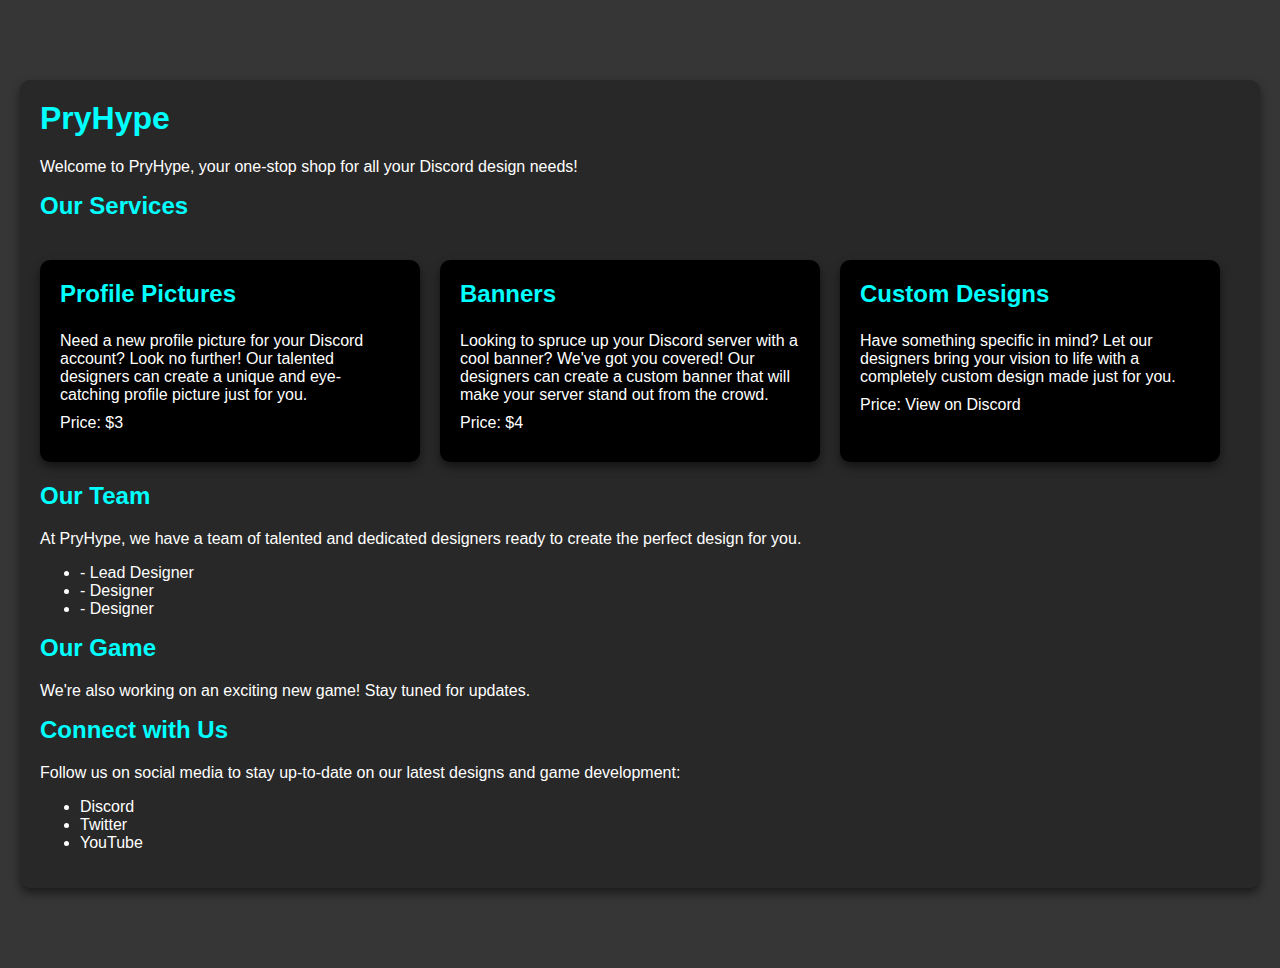
==== about.html @ c126bf31 "Update about.html" ====
<!DOCTYPE html>
<html>
<head>
	<title>PryHype</title>
	<meta charset="UTF-8">
	<meta name="viewport" content="width=device-width, initial-scale=1.0">
	<style>
		body {
			background-color: #212121;
			color: #ffffff;
			font-family: Arial, sans-serif;
			margin: 0;
			padding: 0;
		}
		a {
			color: #ffffff;
			text-decoration: none;
			transition: all 0.3s ease;
		}
		a:hover {
			color: #00ffff;
		}
		.container {
			max-width: 1200px;
			margin: 80px auto;
			padding: 20px;
		}
		h1, h2, h3, h4, h5, h6 {
			color: #00ffff;
			margin-top: 0;
		}
		.flex {
			display: flex;
			flex-wrap: wrap;
			margin-top: 40px;
		}
		.card {
			flex: 1 0 300px;
			margin-right: 20px;
			margin-bottom: 20px;
			padding: 20px;
			background-color: #00ffff;
			color: #000000;
			border-radius: 10px;
			box-shadow: 0px 5px 10px rgba(0, 0, 0, 0.5);
			transition: all 0.3s ease;
		}
		.card:hover {
			box-shadow: 0px 10px 20px rgba(0, 0, 0, 0.5);
		}
		.card h3 {
			margin-top: 0;
			font-size: 24px;
		}
		.card p {
			margin: 10px 0;
		}
		@media (max-width: 768px) {
			nav {
				flex-direction: column;
				align-items: flex-start;
			}
			nav li {
				margin-left: 0;
				margin-bottom: 10px;
			}
			nav a {
				display: block;
				padding: 10px 20px;
				width: 100%;
				text-align: center;
			}
			.container {
				margin-top: 140px;
			}
			.flex {
				flex-direction: column;
			}
			.card {
				margin-right: 0;
			}
		}
	</style>
</head>
<body>
	<div class="container">
		<h1>PryHype</h1>
		<p>Welcome to PryHype, your one-stop shop for all your Discord design needs!</p>
		<h2>Our Services</h2>
		<div class="flex">
			<div class="card">
				<h3>Profile Pictures</h3>
				<p>Need a new profile picture for your Discord account? Look no further! Our talented designers can create a unique and eye-catching profile picture just for you.</p>
				<p>Price: $3</p>
			</div>
			<div class="card">
				<h3>Banners</h3>
				<p>Looking to spruce up your Discord server with a cool banner? We've got you covered! Our designers can create a custom banner that will make your server stand out from the crowd.</p>
				<p>Price: $4</p>
						</div>
		<div class="card">
			<h3>Custom Designs</h3>
			<p>Have something specific in mind? Let our designers bring your vision to life with a completely custom design made just for you.</p>
			<p>Price: View on Discord</p>
		</div>
	</div>
	<h2>Our Team</h2>
	<p>At PryHype, we have a team of talented and dedicated designers ready to create the perfect design for you.</p>
	<ul>
		<li> - Lead Designer</li>
		<li> - Designer</li>
		<li> - Designer</li>
	</ul>
	<h2>Our Game</h2>
	<p>We're also working on an exciting new game! Stay tuned for updates.</p>
	<h2>Connect with Us</h2>
	<p>Follow us on social media to stay up-to-date on our latest designs and game development:</p>
	<ul>
		<li><a href="https://discord.gg/XQR8dQUZwF">Discord</a></li>
		<li><a href="#">Twitter</a></li>
		<li><a href="#">YouTube</a></li>
	</ul>
</div>
<style>
	body {
		background-color: #363636;
		color: #ffffff;
		font-family: Arial, sans-serif;
		margin: 0;
		padding: 0;
	}
	a {
		color: #ffffff;
		text-decoration: none;
		transition: all 0.3s ease;
	}
	a:hover {
		color: #00ffff;
	}
	.container {
		max-width: 1200px;
		margin: 80px auto;
		padding: 20px;
		background-color: #282828;
		border-radius: 10px;
		box-shadow: 0px 5px 10px rgba(0, 0, 0, 0.5);
	}
	h1, h2, h3, h4, h5, h6 {
		color: #00ffff;
		margin-top: 0;
	}
	.flex {
		display: flex;
		flex-wrap: wrap;
		margin-top: 40px;
	}
	.card {
		flex: 1 0 300px;
		margin-right: 20px;
		margin-bottom: 20px;
		padding: 20px;
		background-color: #000000;
		color: #ffffff;
		border-radius: 10px;
		box-shadow: 0px 5px 10px rgba(0, 0, 0, 0.5);
		transition: all 0.3s ease;
	}
	.card:hover {
		box-shadow: 0px 10px 20px rgba(0, 0, 0, 0.5);
	}
	.card h3 {
		margin-top: 0;
		font-size: 24px;
	}
	.card p {
		margin: 10px 0;
	}
	@media (max-width: 768px) {
		nav {
			flex-direction: column;
			align-items: flex-start;
		}
		nav li {
			margin-left: 0;
			margin-bottom: 10px;
		}
		nav a {
			display: block;
			padding: 10px 
		}
		.flex {
			flex-direction: column;
		}
		.card {
			flex: none;
			margin-right: 0;
		}
	}
	.btn {
		display: inline-block;
		padding: 10px 20px;
		background-color: #000000;
		color: #ffffff;
		border-radius: 5px;
		box-shadow: 0px 5px 10px rgba(0, 0, 0, 0.5);
		transition: all 0.3s ease;
		margin-top: 20px;
	}
	.btn:hover {
		background-color: #00ffff;
		color: #000000;
	}
</style>
</body>
</html>
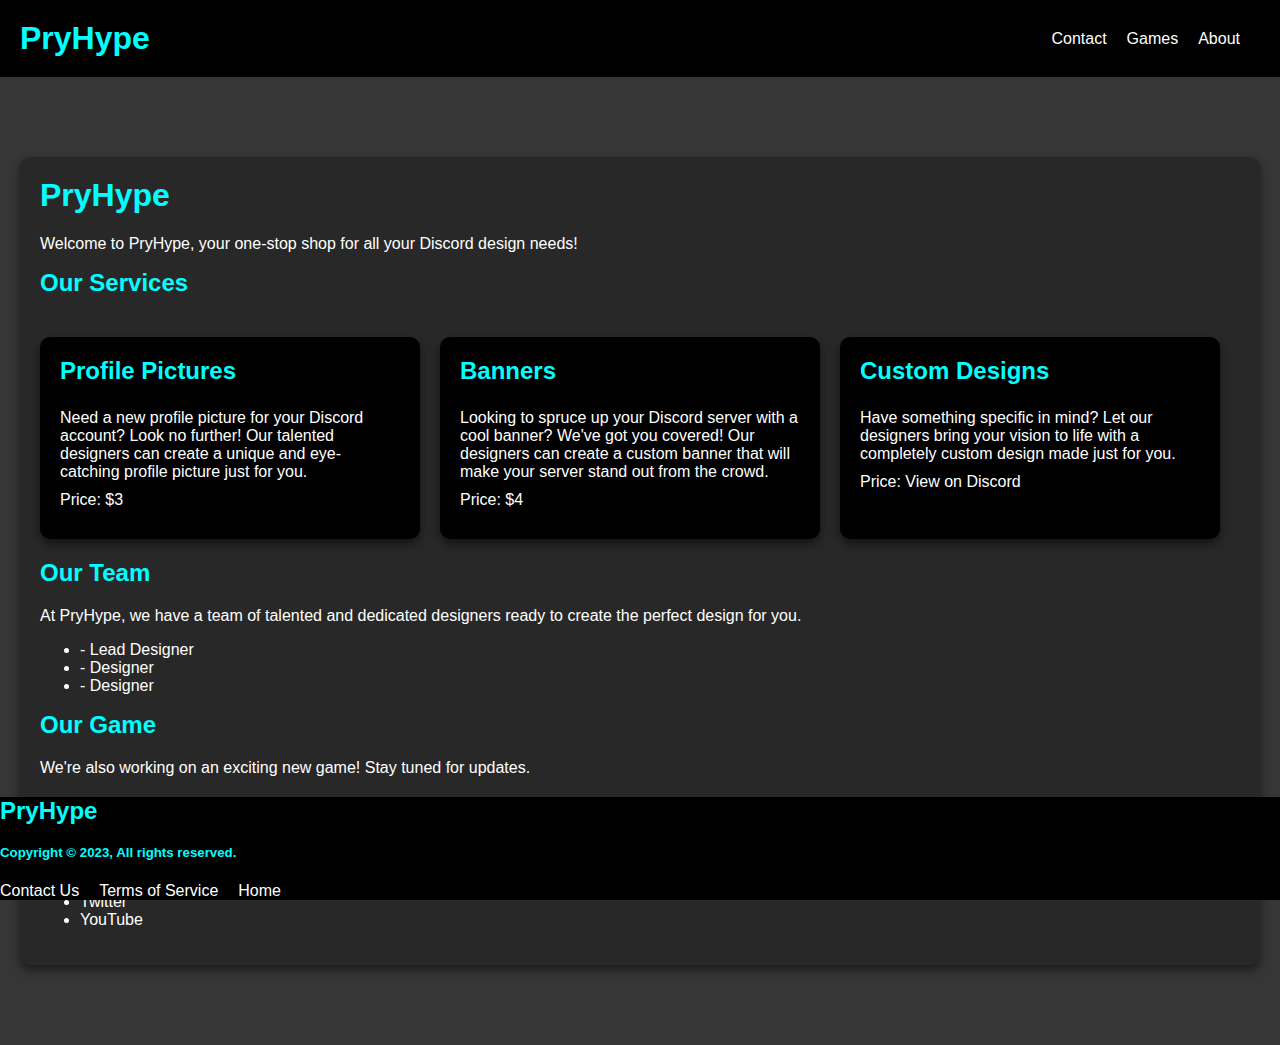
==== commit d7edca22: "Update about.html" ====
--- a/about.html
+++ b/about.html
@@ -1,3 +1,57 @@
+<!DOCTYPE html>
+<html lang="en">
+<head>
+  <meta charset="UTF-8">
+  <title>PryHype</title>
+  <style>
+    /* Styling */
+    body {
+      margin: 0;
+    }
+    
+    header {
+      background-color: #000;
+      color: #fff;
+      padding: 20px;
+      display: flex;
+      justify-content: space-between;
+      align-items: center;
+      font-family: Arial, sans-serif;
+    }
+    
+    .logo {
+      font-size: 2rem;
+      margin: 0;
+    }
+    
+    nav {
+      display: flex;
+      align-items: center;
+    }
+    
+    nav a {
+      color: #fff;
+      text-decoration: none;
+      margin-right: 20px;
+      transition: color 0.3s;
+    }
+    
+    nav a:hover {
+      color: rgb(0, 255, 242);
+    }
+  </style>
+</head>
+<body>
+  <header>
+    <h1 class="logo">PryHype</h1>
+    <nav>
+      <a href="https://pryhype.github.io/contact">Contact</a>
+      <a href="https://pryhype.github.io/games">Games</a>
+      <a href="https://pryhype.github.io/about">About</a>
+    </nav>
+  </header>
+</body>
+</html>
 <!DOCTYPE html>
 <html>
 <head>
@@ -213,3 +267,17 @@
 </style>
 </body>
 </html>
+<footer style="position: fixed; bottom: 0; left: 0; right: 0; background-color: black; color: white;">
+  <h2 class="website-name">PryHype</h2>
+  <h5 class="copyright">Copyright © 2023, All rights reserved.</h5>
+  <nav>
+    <a href="https://pryhype.github.io/contact">Contact Us</a>
+    <a href="#">Terms of Service</a>
+    <a href="https://pryhype.github.io">Home</a>
+    <div class="social-icons">
+      <i class="fa fa-facebook social-icon"></i>
+      <i class="fa fa-twitter social-icon"></i>
+      <i class="fa fa-instagram social-icon"></i>
+    </div>
+  </nav>
+</footer>
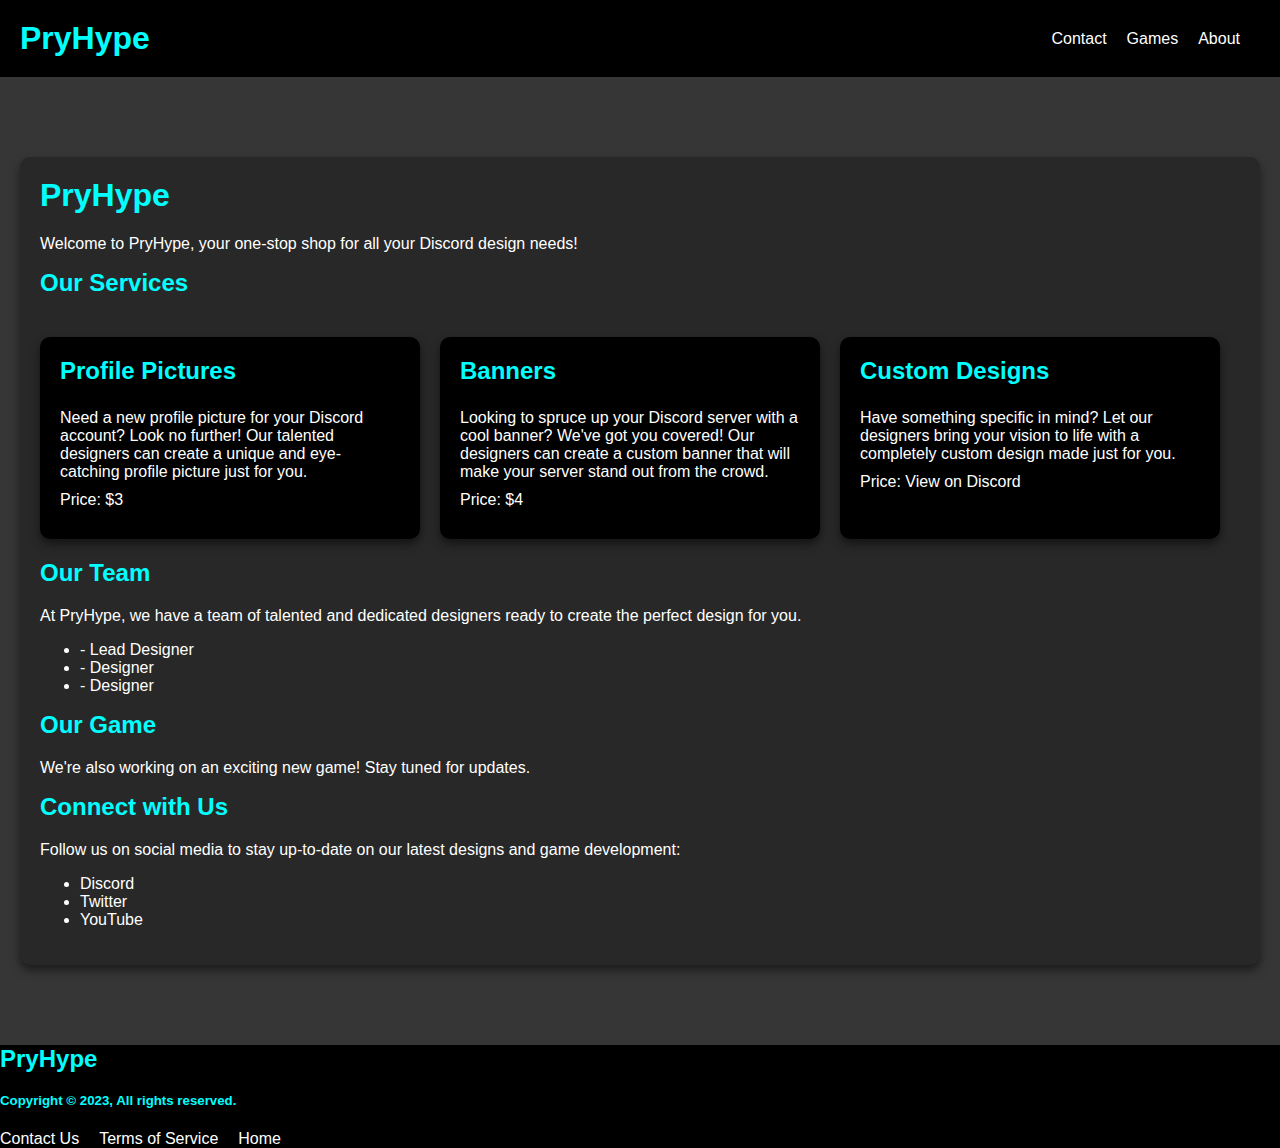
==== commit 4f7e0a6d: "Update about.html" ====
--- a/about.html
+++ b/about.html
@@ -267,7 +267,7 @@
 </style>
 </body>
 </html>
-<footer style="position: fixed; bottom: 0; left: 0; right: 0; background-color: black; color: white;">
+<footer style="position: ; bottom: 0; left: 0; right: 0; background-color: black; color: white;">
   <h2 class="website-name">PryHype</h2>
   <h5 class="copyright">Copyright © 2023, All rights reserved.</h5>
   <nav>
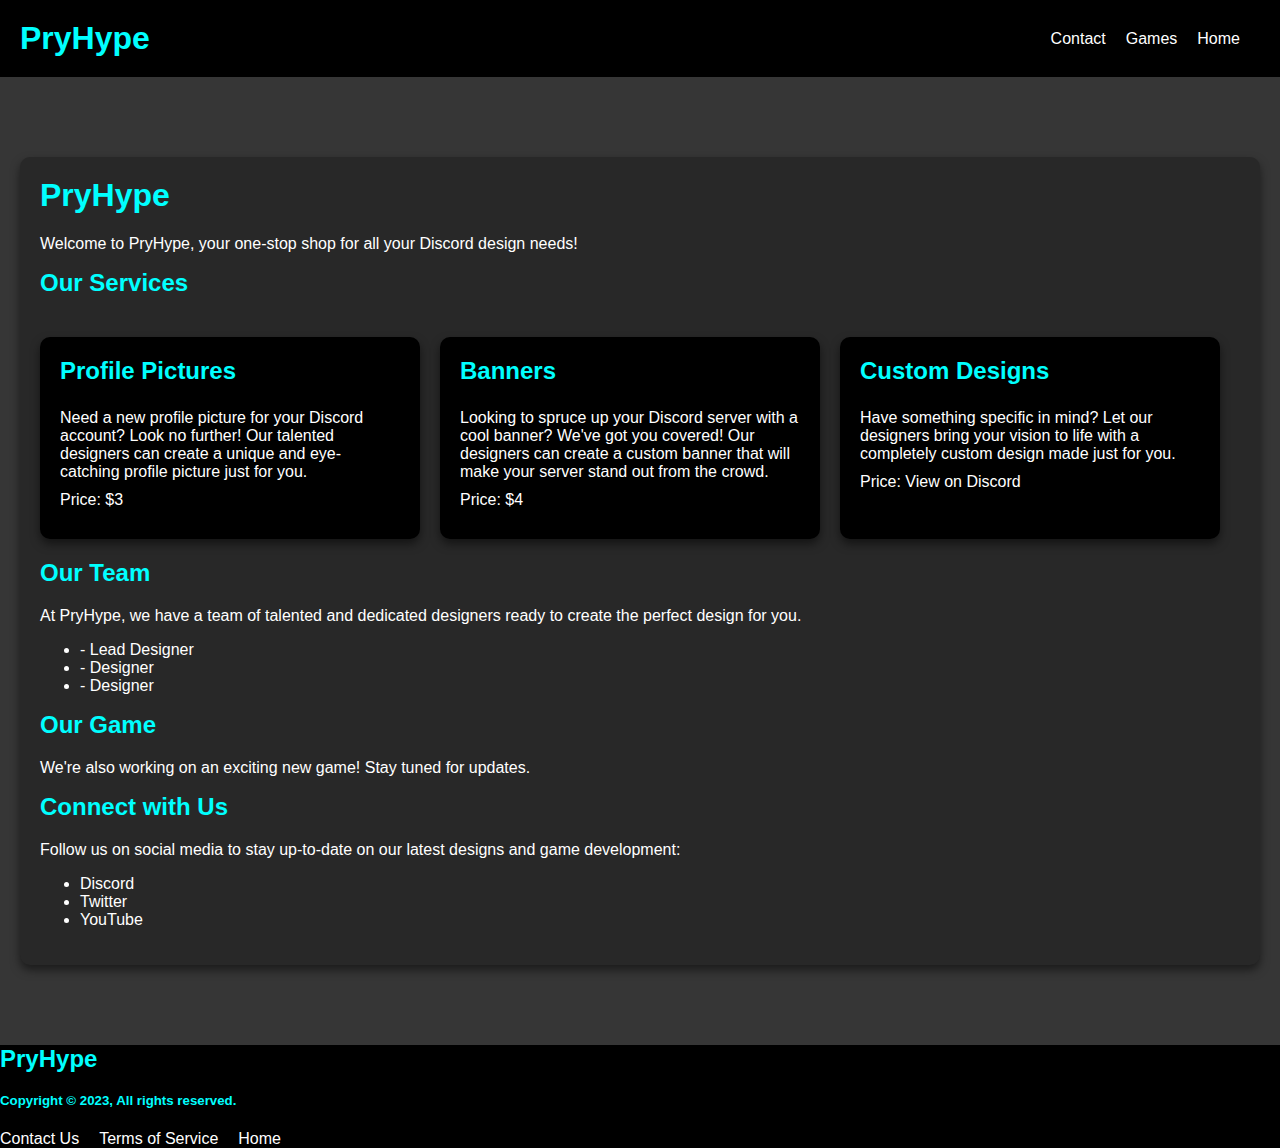
==== commit 18c2040e: "Update about.html" ====
--- a/about.html
+++ b/about.html
@@ -47,7 +47,7 @@
     <nav>
       <a href="https://pryhype.github.io/contact">Contact</a>
       <a href="https://pryhype.github.io/games">Games</a>
-      <a href="https://pryhype.github.io/about">About</a>
+      <a href="https://pryhype.github.io">Home</a>
     </nav>
   </header>
 </body>
